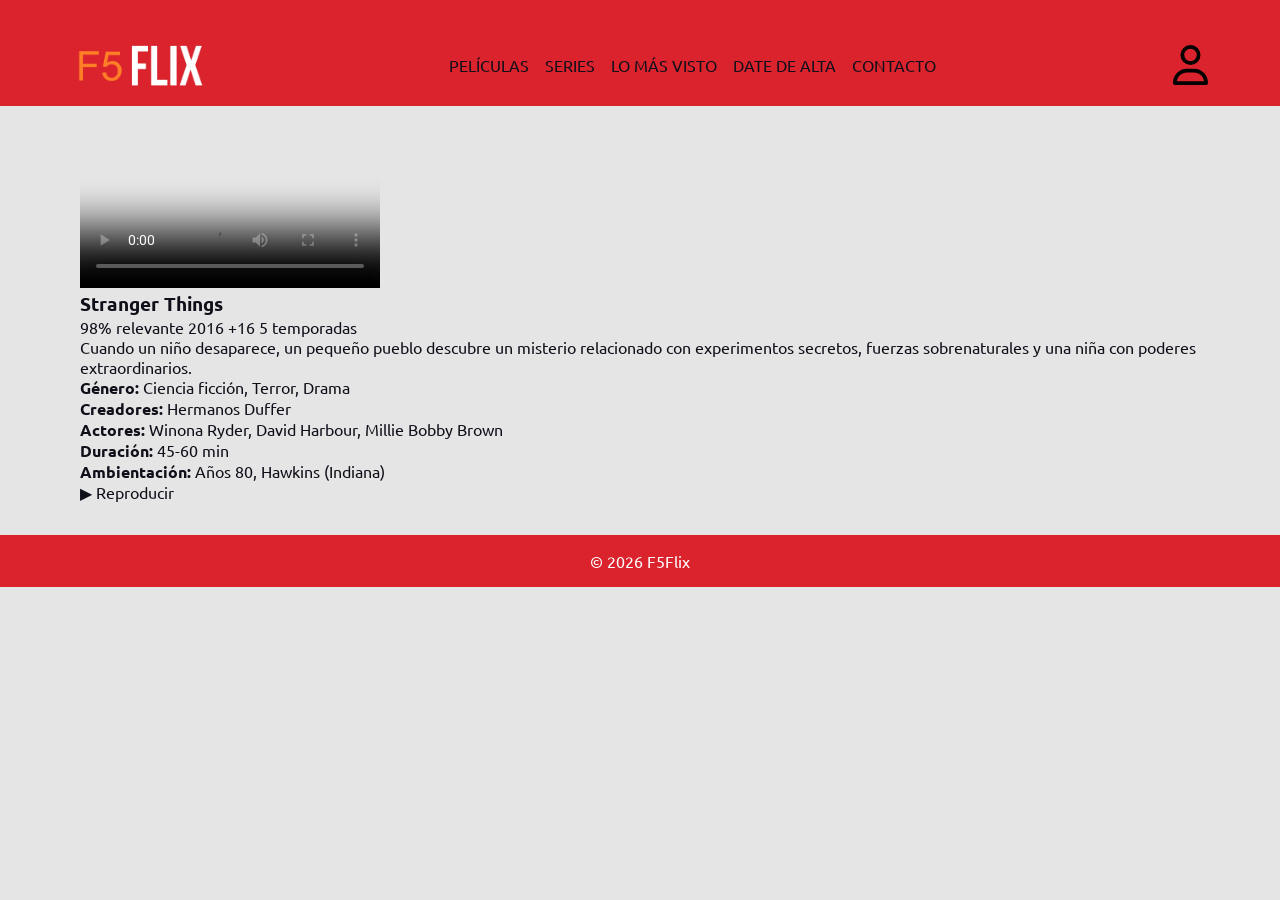
==== detalle.html @ 2618be8f "Corregir Errata" ====
<!DOCTYPE html>
<html lang="es">

<head>
    <meta charset="UTF-8">
    <meta name="viewport" content="width=device-width, initial-scale=1.0">
    <title>Detalle - F5Flix</title>

    <link rel="stylesheet" href="m4play.css">
    <link rel="icon" href="src/images/Logo.png">
</head>

<body>

    <header class="header">
        <nav class="navbar" aria-label="Navegación principal">


            <a href="index.html" class="logo">
                <img src="src/images/F5-Logo.png" alt="F5Flix logo">
            </a>
            <ul class="nav-list">
                <li class="nav-item">
                    <a href="index.html" class="nav-link">PELÍCULAS</a>
                </li>
                <li class="nav-item">
                    <a href="index.html" class="nav-link">SERIES</a>
                </li>
                <li class="nav-item">
                    <a href="index.html" class="nav-link">LO MÁS VISTO</a>
                </li>
                <li class="nav-item">
                    <a href="registro.html" class="nav-link">DATE DE ALTA</a>
                </li>
                <li class="nav-item">
                    <a href="contacto.html" class="nav-link">CONTACTO</a>
                </li>
            </ul>

            <div class="user-actions">
                <a href="login.html">
                    <img src="src/images/user-regular.svg" alt="Iniciar sesión">
                </a>
            </div>

        </nav>
    </header>

    <main>

        <section class="detalle">

            <!-- IMAGEN -->
            <figure class="detalle-img">

                <video controls id="trailer" poster="src/images/films/strangerthings.jpg">
                    <source src="src/video/Stranger Things T1.mp4" type="video/mp4">
                    Tu navegador no soporta el video.
                </video>

            </figure>
            <!-- INFO -->
            <article class="detalle-info">

                <h1>Stranger Things</h1>

                <!-- META -->
                <div class="meta-info">
                    <span class="match">98% relevante</span>
                    <span class="year">2016</span>
                    <span class="age">+16</span>
                    <span class="seasons">5 temporadas</span>
                </div>

                <!-- DESCRIPCIÓN -->
                <p class="descripcion">
                    Cuando un niño desaparece, un pequeño pueblo descubre un misterio relacionado con experimentos
                    secretos,
                    fuerzas sobrenaturales y una niña con poderes extraordinarios. 
                </p>

                <!-- DETALLES EN COLUMNAS -->
                <div class="info-grid">

                    <p><strong>Género:</strong> Ciencia ficción, Terror, Drama</p>

                    <p><strong>Creadores:</strong> Hermanos Duffer</p>

                    <p><strong>Actores:</strong> Winona Ryder, David Harbour, Millie Bobby Brown</p>

                    <p><strong>Duración:</strong> 45-60 min</p>

                    <p><strong>Ambientación:</strong> Años 80, Hawkins (Indiana)</p>

                </div>

                <!-- BOTÓN -->
                <a href="#play" class="btn-detalle">▶ Reproducir</a>

            </article>
        </section>

    </main>

    <footer>
        <p>© 2026 F5Flix</p>
    </footer>

</body>

</html>
---- m4play.css ----
@import url('https://fonts.googleapis.com/css2?family=Ubuntu:wght@300;400;500;700&family=Roboto:wght@900&display=swap&display=swap');

:root {
    --bg-color: #e5e5e5;

    --color-primary: #e35c27;
    --color-secondary: #595959;


    --color--card: #d6d6e0;
    --text-color: #0f0f1a;

    --body-padding: 1rem;
    --body-margin: 1.5rem;

    --red: #da232c;

    --form-shadow: 0 5px 15px rgba(227, 85, 8, 0.4);
    --form-bg: #e15729;
}

*,
*::before,
*::after {
    padding: 0;
    margin: 0;
    box-sizing: border-box;
}

html {
    scroll-behavior: smooth;
}

body {
    font-family: "Ubuntu", sans-serif;
    background-color: var(--bg-color);
    color: var(--text-color);
}

main {
    max-width: 90%;
    margin: 0 auto;
    padding: 2rem 1rem;
}

img {
    width: 100%;
    display: block;
}

a {
    text-decoration: none;
    color: inherit;
    transition: 150ms ease-in-out;
    transition-property: color, background-color;
}

ul {
    list-style: none;
}

/*  HEADER === */

.header {
    position: sticky;
    background-color: var(--red);
    padding-top: var(--body-margin);
    top: 0;
    z-index: 100;
}

/* ===LOGO===*/
.logo {
    display: flex;
    overflow: hidden;
    align-items: center;
}

.logo img {
    width: auto;
    height: 50px;
}

/* ===NAVBAR===*/
.navbar {
    display: flex;
    justify-content: space-between;
    align-items: center;

    padding: 1rem 2rem;
    max-width: 1200px;
    margin: 0 auto;
}

.nav-list {
    display: flex;
    gap: 2rem;
}

.nav-item {
    position: relative;
}

.nav-list {

    gap: 1rem;

}


.nav-link:hover {
    color: var(--color-primary);
    background-color: var(--color-secondary);
    padding: 1rem;
    border-radius: .5rem;
}

/*==IMAGEN DE LOGIN*/
.user-actions img {
    width: 35px;
    cursor: pointer;
    transition: 0.3s;
}

.user-actions img:hover {
    /*Pequeña animación*/
    transform: scale(1.1);
}

/* ===MAIN== */
.hero {
    height: 70vh;

    display: flex;
    flex-direction: column;
    justify-content: center;
    align-items: center;

    text-align: center;
    padding: 2rem;
}

.hero h1 {
    font-size: 2.5rem;
    margin-bottom: 1rem;
}

.hero p {
    max-width: 600px;
    margin-bottom: 1.5rem;
}

h2 {
    font-size: 1.8rem;
    margin-bottom: var(--body-padding);
    position: relative;
}

h2::after {
    content: "";
    display: block;
    width: 60px;
    height: 3px;
    background-color: var(--color-primary);
    margin-top: 0.5rem;
}

.peliculas {
    display: flex;
    flex-direction: column;
}

.grid {
    display: grid;
    grid-template-columns: repeat(3, 2fr);
    gap: 1.5rem;
}
.grid:hover .card {
  opacity: 0.7;
}

.grid .card:hover {
  opacity: 1;
}
/*===SECCION SERIES===*/

.series {
    margin-bottom: 3rem;
}

.series h2 {
    font-size: 1.8rem;
    margin-bottom: 1.5rem;
    position: relative;
}

.series h2::after {
    content: "";
    display: block;
    width: 60px;
    height: 3px;
    background-color: var(--color-primary);
    margin-top: 0.5rem;
}

    .series .grid {
  display: grid;
  grid-auto-flow: column;          /* 🔥 clave */
  grid-auto-columns: 250px;        /* ancho de cada card */
  gap: 1.5rem;

  overflow-x: auto;                /* permite scroll */
  padding-bottom: 1rem;
}


/* =====/////CARDS/////=====*/

.card {
    display: flex;
    flex-direction: column;
    height: 100%;
    position: relative;
    overflow: hidden;
    border-radius: 10px;
    background-color: var(--color-card);

    transition: transform 0.3s ease, box-shadow 0.25s ease;
}

.card-content {
    display: flex;
    flex-direction: column;
    gap: 0.5rem;

    height: 100%;
    /* 🔥 importante */
}

.card-content h3 {

    background-color: var(--red);
    color: white;
    padding: 0.5rem;
    

    font-size: 1rem;

    transition: background-color 0.3s;
}
.card:hover h3 {
  background-color: var(--color-primary);
}

.card img {

    width: 100%;
    height: 100%;
    object-fit: cover;

    transition: transform 0.4s ease;
}

.card:hover img {
    transform: scale(1.05);
}


.card a::after {
    content: "";
    position: absolute;
    inset: 0;
}

.card:hover {
    transform: translateY(-5px) scale(1.02);
    z-index: 2;
    box-shadow: 0 10px 25px rgba(0, 0, 0, 0.4);
}


.card::before {
    content: "";
    position: absolute;
    inset: 0;

    background: rgba(223, 213, 213, 0.7);
    color: #0f0f1a;
    opacity: 0;

    transition: 0.3s;
}

.card:hover::before {
    opacity: 1;
}

.card-content p {
    margin: 0.7rem;
    overflow: hidden;

    display: -webkit-box;
    -webkit-box-orient: vertical;

    -webkit-line-clamp: 3;
    /*Esto recorta el texto en tres lineas*/
    line-clamp: 3;
    font-size: 0.9rem;
    line-height: 1.4;
    color: #171515;
    transition: color 0.3s;

}
.card:hover p {
  color: rgb(216, 33, 33);
}

/* ======BOTON DENTRO DE CARDS===== */
.btn-card {
    display: block;
    width: 100%;

    text-align: center;
    padding: 0.3rem;

    background-color: var(--color-primary);
    transform: scale(1.02);
    border-radius: 5px;

    margin-top: auto;
}

.btn-card:hover {
    background-color: var(--color-secondary);
}

.badge {
  font-size: 0.8rem;
  letter-spacing: 1px;
 margin-top: 0.6rem;
}
.meta {
  font-size: 0.8rem;
  opacity: 0.8;
  margin-bottom: 0.3rem;
}

/* =======
/////////REGISTRO.HTML /////////////
======*/
.registro {
    max-width: 600px;
    margin: 3rem auto;
    padding: 2rem;

    background: #e15729;
    border-radius: 15px;
    box-shadow: 0 10px 30px rgba(0, 0, 0, 0.5);
}

/* TÍTULO */
.registro h1 {
    text-align: center;
    margin-bottom: 2rem;
    font-size: 2rem;
}

/* FORMULARIO */
.formulario {
    display: flex;
    flex-direction: column;
    gap: 1.2rem;
}

/* GRUPOS */
.form-group {
    display: flex;
    flex-direction: column;
    gap: 0.3rem;
}

/* LABELS */
label {
    font-size: 0.9rem;
    opacity: 0.8;
}

/* INPUTS */
input,
select,
textarea {
    padding: 0.7rem;
    border-radius: 8px;
    border: 1px solid transparent;

    background-color: var(--color-secondary);
    color: rgb(246, 246, 246);

    transition: all 0.3s ease;
}

/* EFECTO FOCUS (clave visual) */
input:focus,
select:focus,
textarea:focus {
    outline: none;
    border: 1px solid var(--color-primary);
    box-shadow: var(--form-shadow);
}


.form-group input[type="radio"],
.form-group input[type="checkbox"] {
    margin-right: 0.4rem;
    accent-color: var(--color-primary);
}

/* BOTÓN */
button.btn {
    margin-top: 1rem;

    background: linear-gradient(135deg, var(--color-primary), var(--color-secondary));
    border: none;

    padding: 0.8rem;
    border-radius: 8px;

    font-weight: bold;
    cursor: pointer;

    transition: 0.3s;
}

/* HOVER BOTÓN */
button.btn:hover {
    transform: translateY(-2px);
    box-shadow: 0 5px 15px rgba(227, 85, 8, 0.4);
}

/* =======
/////////***CONTACTO.HTML /////////////
======*/
.contacto {
    max-width: 600px;
    margin: 3rem auto;
    padding: 2rem;

    background: var(--form-bg);
    border-radius: 15px;
    box-shadow: 0 10px 30px rgba(107, 96, 96, 0.5);
}

.contacto h2 {
    text-align: center;
    margin-bottom: 1rem;
}

.contacto-texto {
    text-align: center;
    font-size: 0.9rem;
    opacity: 0.8;
    margin-bottom: 1.5rem;
}


footer {
    text-align: center;
    padding: 1rem;
    background-color: var(--red);
    color: white;
}
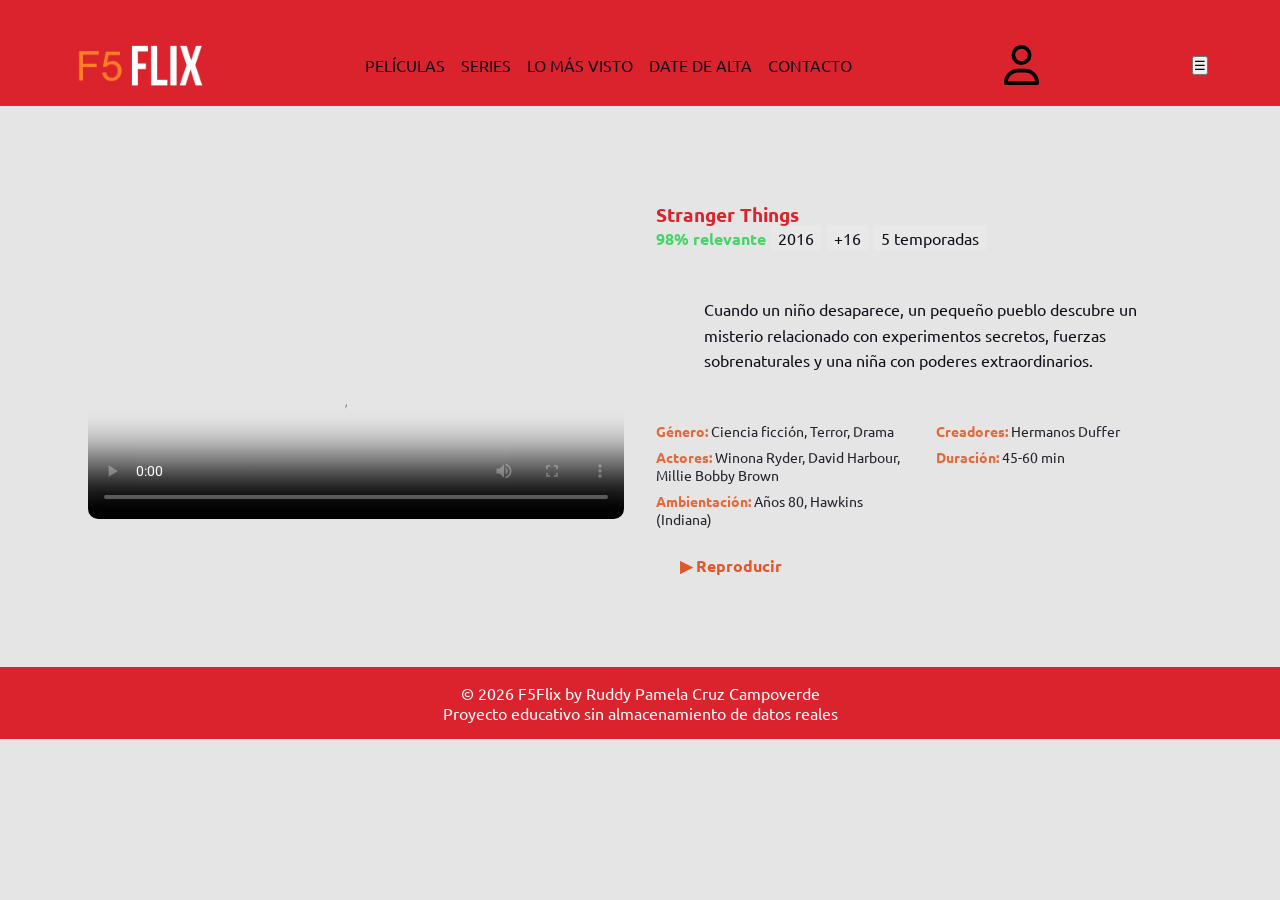
==== commit 6fcc11f6: "Arreglos de botones" ====
--- a/detalle.html
+++ b/detalle.html
@@ -4,7 +4,7 @@
 <head>
     <meta charset="UTF-8">
     <meta name="viewport" content="width=device-width, initial-scale=1.0">
-    <title>Detalle - F5Flix</title>
+    <title>Detalle - F5Flix(Demo UI)</title>
 
     <link rel="stylesheet" href="m4play.css">
     <link rel="icon" href="src/images/Logo.png">
@@ -38,10 +38,14 @@
             </ul>
 
             <div class="user-actions">
-                <a href="login.html">
-                    <img src="src/images/user-regular.svg" alt="Iniciar sesión">
+                  <a href="#" onclick="alert('Simulación sin login real')" aria-label="Iniciar sesión">
+                    <img src="src/images/user-regular.svg" alt="Simular acceso">
                 </a>
             </div>
+            	<button class="nav-toggle" type="button" id="nav-toggle" aria-label="Abrir menu" aria-controls="nav-list"
+			aria-expanded="false">
+			☰
+		</button>
 
         </nav>
     </header>
@@ -103,7 +107,8 @@
     </main>
 
     <footer>
-        <p>© 2026 F5Flix</p>
+       <p>© 2026 F5Flix by Ruddy Pamela Cruz Campoverde</p>
+        <p>Proyecto educativo sin almacenamiento de datos reales</p>
     </footer>
 
 </body>
--- a/m4play.css
+++ b/m4play.css
@@ -4,10 +4,10 @@
     --bg-color: #e5e5e5;
 
     --color-primary: #e35c27;
-    --color-secondary: #595959;
-
-
-    --color--card: #d6d6e0;
+    --color-secondary: #2a2a40;
+
+
+    --color-card: #d6d6e0;
     --text-color: #0f0f1a;
 
     --body-padding: 1rem;
@@ -35,6 +35,7 @@
     font-family: "Ubuntu", sans-serif;
     background-color: var(--bg-color);
     color: var(--text-color);
+    overflow-x: hidden;
 }
 
 main {
@@ -57,6 +58,13 @@
 
 ul {
     list-style: none;
+}
+
+footer {
+    text-align: center;
+    padding: 1rem;
+    background-color: var(--red);
+    color: white;
 }
 
 /*  HEADER === */
@@ -84,6 +92,8 @@
 /* ===NAVBAR===*/
 .navbar {
     display: flex;
+    flex-direction: column;
+    gap: 1rem;
     justify-content: space-between;
     align-items: center;
 
@@ -94,6 +104,7 @@
 
 .nav-list {
     display: flex;
+    flex-direction: column;
     gap: 2rem;
 }
 
@@ -129,7 +140,7 @@
 
 /* ===MAIN== */
 .hero {
-    height: 70vh;
+    height: auto;
 
     display: flex;
     flex-direction: column;
@@ -137,12 +148,12 @@
     align-items: center;
 
     text-align: center;
-    padding: 2rem;
+    padding: 3rem 1rem;
 }
 
 .hero h1 {
-    font-size: 2.5rem;
-    margin-bottom: 1rem;
+    font-size: 2rem 1rem;
+    padding: 1rem;
 }
 
 .hero p {
@@ -172,16 +183,18 @@
 
 .grid {
     display: grid;
-    grid-template-columns: repeat(3, 2fr);
+    grid-template-columns: repeat(1fr);
     gap: 1.5rem;
 }
+
 .grid:hover .card {
-  opacity: 0.7;
+    opacity: 0.7;
 }
 
 .grid .card:hover {
-  opacity: 1;
-}
+    opacity: 1;
+}
+
 /*===SECCION SERIES===*/
 
 .series {
@@ -203,14 +216,17 @@
     margin-top: 0.5rem;
 }
 
-    .series .grid {
-  display: grid;
-  grid-auto-flow: column;          /* 🔥 clave */
-  grid-auto-columns: 250px;        /* ancho de cada card */
-  gap: 1.5rem;
-
-  overflow-x: auto;                /* permite scroll */
-  padding-bottom: 1rem;
+.series .grid {
+    display: grid;
+    grid-auto-flow: column;
+    /* 🔥 clave */
+    grid-auto-columns: 250px;
+    /* ancho de cada card */
+    gap: 1.5rem;
+
+    overflow-x: auto;
+    /* permite scroll */
+    padding-bottom: 1rem;
 }
 
 
@@ -234,7 +250,6 @@
     gap: 0.5rem;
 
     height: 100%;
-    /* 🔥 importante */
 }
 
 .card-content h3 {
@@ -242,20 +257,20 @@
     background-color: var(--red);
     color: white;
     padding: 0.5rem;
-    
+
 
     font-size: 1rem;
 
     transition: background-color 0.3s;
 }
+
 .card:hover h3 {
-  background-color: var(--color-primary);
+    background-color: var(--color-primary);
 }
 
 .card img {
 
     width: 100%;
-    height: 100%;
     object-fit: cover;
 
     transition: transform 0.4s ease;
@@ -311,8 +326,9 @@
     transition: color 0.3s;
 
 }
+
 .card:hover p {
-  color: rgb(216, 33, 33);
+    color: rgb(216, 33, 33);
 }
 
 /* ======BOTON DENTRO DE CARDS===== */
@@ -335,14 +351,38 @@
 }
 
 .badge {
-  font-size: 0.8rem;
-  letter-spacing: 1px;
- margin-top: 0.6rem;
-}
+    font-size: 0.8rem;
+    letter-spacing: 1px;
+    margin-top: 0.6rem;
+}
+
 .meta {
-  font-size: 0.8rem;
-  opacity: 0.8;
-  margin-bottom: 0.3rem;
+    display: flex;
+    align-items: center;
+    gap: 0.5rem;
+    font-size: 0.8rem;
+    opacity: 0.8;
+    margin-bottom: 0.3rem;
+}
+
+.stars {
+    color: gold;
+    font-size: 0.9rem;
+}
+
+.rating {
+    font-weight: bold;
+}
+
+
+.age {
+    background-color: #444;
+    padding: 0.1rem 0.4rem;
+    border-radius: 4px;
+}
+
+.series .grid {
+    grid-auto-columns: 80%;
 }
 
 /* =======
@@ -353,9 +393,10 @@
     margin: 3rem auto;
     padding: 2rem;
 
-    background: #e15729;
+    background: #1c1c2e;
     border-radius: 15px;
-    box-shadow: 0 10px 30px rgba(0, 0, 0, 0.5);
+    box-shadow: var(--form-shadow);
+    color: #d6d6e0;
 }
 
 /* TÍTULO */
@@ -379,11 +420,6 @@
     gap: 0.3rem;
 }
 
-/* LABELS */
-label {
-    font-size: 0.9rem;
-    opacity: 0.8;
-}
 
 /* INPUTS */
 input,
@@ -393,13 +429,13 @@
     border-radius: 8px;
     border: 1px solid transparent;
 
-    background-color: var(--color-secondary);
+    background-color: #2a2a40;
     color: rgb(246, 246, 246);
 
     transition: all 0.3s ease;
 }
 
-/* EFECTO FOCUS (clave visual) */
+/* EFECTO FOCUS */
 input:focus,
 select:focus,
 textarea:focus {
@@ -414,15 +450,27 @@
     margin-right: 0.4rem;
     accent-color: var(--color-primary);
 }
-
+.checkbox{
+    color: var(--color-primary);
+}
 /* BOTÓN */
-button.btn {
+.form-actions{
+    display: flex;
+    flex-direction: column;
+    gap: 1rem;
+}
+
+.btn, 
+.btn-secundario {
+    display: flex;
+
     margin-top: 1rem;
+    
 
     background: linear-gradient(135deg, var(--color-primary), var(--color-secondary));
     border: none;
 
-    padding: 0.8rem;
+    padding: 1.3rem 2rem;
     border-radius: 8px;
 
     font-weight: bold;
@@ -432,7 +480,11 @@
 }
 
 /* HOVER BOTÓN */
-button.btn:hover {
+.btn:hover {
+    transform: translateY(-2px);
+    box-shadow: 0 5px 15px rgba(227, 85, 8, 0.4);
+}
+.btn-secundario:hover {
     transform: translateY(-2px);
     box-shadow: 0 5px 15px rgba(227, 85, 8, 0.4);
 }
@@ -445,9 +497,10 @@
     margin: 3rem auto;
     padding: 2rem;
 
-    background: var(--form-bg);
+    background: #1c1c2e;
     border-radius: 15px;
-    box-shadow: 0 10px 30px rgba(107, 96, 96, 0.5);
+    box-shadow: var(--form-shadow);
+    color:#d6d6e0;
 }
 
 .contacto h2 {
@@ -463,9 +516,131 @@
 }
 
 
-footer {
-    text-align: center;
+/* ======
+///////****DETALLES.HTML=======*/
+
+
+#trailer {
+    width: 100%;
+    border-radius: 10px;
+    max-height: 400px;
+    object-fit: cover;
+}
+
+.detalle {
+      margin: 2rem 1rem;
     padding: 1rem;
-    background-color: var(--red);
-    color: white;
+}
+
+.detalle-info h1 {
+    color: var(--red);
+    margin-top: 1rem;
+
+}
+
+.match {
+    color: #46d369;
+    font-weight: bold;
+}
+
+.year,
+.age,
+.seasons {
+    background-color: rgba(255, 255, 255, 0.1);
+    padding: 0.2rem 0.5rem;
+    border-radius: 4px;
+}
+
+.descripcion {
+    margin: 1rem 0;
+    line-height: 1.6;
+    margin: 3rem;
+
+}
+
+.info-grid {
+    display: grid;
+    grid-template-columns: 1fr 1fr;
+    gap: 0.5rem 1.5rem;
+
+    font-size: 0.9rem;
+    opacity: 0.9;
+}
+
+.info-grid strong {
+    color: var(--color-primary);
+}
+
+.btn-detalle {
+    margin-top: 1rem;
+    padding: 0.7rem 1.5rem;
+
+    background-color: var(--form-shadow);
+    color: var(--form-bg);
+
+    border-radius: 5px;
+    font-weight: bold;
+
+    display: inline-block;
+}
+
+.btn-detalle:hover {
+    background-color: #ddd;
+}
+
+/*======
+======MEDIA QUERIES========*/
+
+
+/*TABLET*/
+@media (min-width: 768px) {
+
+    /* NAV */
+    .navbar {
+        flex-direction: row;
+    }
+
+    .nav-list {
+        flex-direction: row;
+    }
+
+    /* GRID */
+    .grid {
+        grid-template-columns: repeat(2, 1fr);
+    }
+
+    .series .grid {
+        grid-auto-columns: 250px;
+    }
+}
+
+    /* DETALLE */
+    .detalle {
+        display: grid;
+        grid-template-columns: 1fr 1fr;
+        gap: 2rem;
+        align-items: center;
+    }
+
+    /* FORM */
+    .form-actions {
+        flex-direction: row;
+        justify-content: space-between;
+    }
+
+
+
+@media (min-width: 1024px) {
+
+    .grid {
+        grid-template-columns: repeat(4, 1fr);
+    }
+
+    main {
+        max-width: 1200px;
+    }
+
+    .hero h1 {
+        font-size: 2.5rem;
+    }
 }
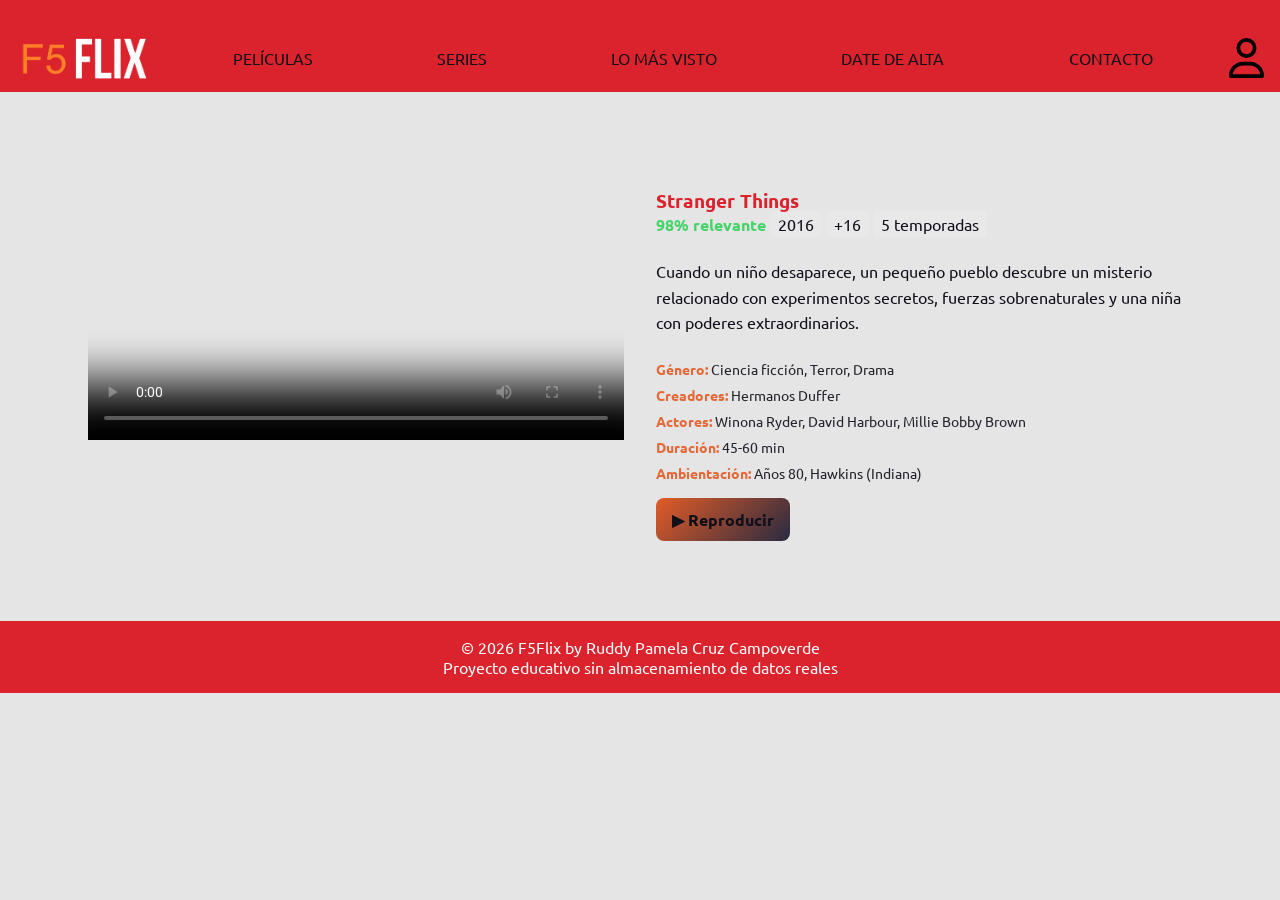
==== commit 7dc832cb: "Cambios de layout" ====
--- a/detalle.html
+++ b/detalle.html
@@ -99,7 +99,7 @@
                 </div>
 
                 <!-- BOTÓN -->
-                <a href="#play" class="btn-detalle">▶ Reproducir</a>
+                <a href="#play" class="btn">▶ Reproducir</a>
 
             </article>
         </section>
--- a/m4play.css
+++ b/m4play.css
@@ -46,6 +46,7 @@
 
 img {
     width: 100%;
+    height: auto;
     display: block;
 }
 
@@ -80,57 +81,92 @@
 /* ===LOGO===*/
 .logo {
     display: flex;
-    overflow: hidden;
     align-items: center;
+    gap: 10px;
+   
 }
 
 .logo img {
+    height: 50px;
     width: auto;
-    height: 50px;
+    display: block;
 }
 
 /* ===NAVBAR===*/
 .navbar {
     display: flex;
+    align-items: center;
+    justify-content: space-between;
+    padding: 0.5rem 1rem;
+
+}
+
+.nav-list {
+
+    display: none;
+    /*Oculto en movil*/
     flex-direction: column;
+    width: 100%;
+    flex-basis: 100%;
+
+    text-align: center;
+
+}
+
+.nav-list.active {
+    display: flex;
     gap: 1rem;
-    justify-content: space-between;
-    align-items: center;
-
-    padding: 1rem 2rem;
-    max-width: 1200px;
-    margin: 0 auto;
-}
-
-.nav-list {
-    display: flex;
-    flex-direction: column;
-    gap: 2rem;
-}
+    padding: 1rem 0;
+}
+
 
 .nav-item {
     position: relative;
 }
 
-.nav-list {
-
+.nav-toggle {
+    font-size: 2rem;
+    background: none;
+    border: none;
+    cursor: pointer;
+}
+
+.nav-link {
+    display: block;
+    padding: 1rem;
+}
+
+.nav-link::before {
+    content: "";
+    position: absolute;
+    inset: 0;
+    background-color: var(--color-secondary);
+    border-radius: 0.5rem;
+    opacity: 0;
+    transition: opacity 0.3s;
+    z-index: -1;
+}
+
+.nav-link:hover::before {
+    opacity: 1;
+}
+
+
+/*==IMAGEN DE LOGIN*/
+.user-actions {
+    display: flex;
     gap: 1rem;
-
-}
-
-
-.nav-link:hover {
-    color: var(--color-primary);
-    background-color: var(--color-secondary);
-    padding: 1rem;
-    border-radius: .5rem;
-}
-
-/*==IMAGEN DE LOGIN*/
+   
+    
+   
+}
+
 .user-actions img {
     width: 35px;
     cursor: pointer;
     transition: 0.3s;
+  
+   
 }
 
 .user-actions img:hover {
@@ -140,19 +176,42 @@
 
 /* ===MAIN== */
 .hero {
+    position: relative;
     height: auto;
 
     display: flex;
     flex-direction: column;
     justify-content: center;
     align-items: center;
-
     text-align: center;
-    padding: 3rem 1rem;
+    padding: 4rem 1rem;
+    color: white;
+
+    background-image: url("src/images/Logo.png");
+    background-size: cover;
+    background-position: center;
+
+}
+
+.hero::before {
+    content: "";
+    position: absolute;
+    inset: 0;
+
+    background: rgba(58, 58, 58, 0.5);
+    /* ajusta transparencia */
+
+    z-index: 1;
+}
+
+.hero>* {
+    position: relative;
+    z-index: 2;
 }
 
 .hero h1 {
-    font-size: 2rem 1rem;
+    font-size: 2.5rem;
+    font-weight: bold;
     padding: 1rem;
 }
 
@@ -160,6 +219,7 @@
     max-width: 600px;
     margin-bottom: 1.5rem;
 }
+
 
 h2 {
     font-size: 1.8rem;
@@ -183,7 +243,7 @@
 
 .grid {
     display: grid;
-    grid-template-columns: repeat(1fr);
+    grid-template-columns: 1fr;
     gap: 1.5rem;
 }
 
@@ -220,13 +280,22 @@
     display: grid;
     grid-auto-flow: column;
     /* 🔥 clave */
-    grid-auto-columns: 250px;
+    grid-auto-columns: 80%;
     /* ancho de cada card */
     gap: 1.5rem;
 
     overflow-x: auto;
     /* permite scroll */
     padding-bottom: 1rem;
+}
+
+.series .grid::-webkit-scrollbar {
+    height: 6px;
+}
+
+.series .grid::-webkit-scrollbar-thumb {
+    background: var(--color-primary);
+    border-radius: 10px;
 }
 
 
@@ -271,6 +340,7 @@
 .card img {
 
     width: 100%;
+    height: 200px;
     object-fit: cover;
 
     transition: transform 0.4s ease;
@@ -280,15 +350,8 @@
     transform: scale(1.05);
 }
 
-
-.card a::after {
-    content: "";
-    position: absolute;
-    inset: 0;
-}
-
 .card:hover {
-    transform: translateY(-5px) scale(1.02);
+    transform: translateY(-5px);
     z-index: 2;
     box-shadow: 0 10px 25px rgba(0, 0, 0, 0.4);
 }
@@ -299,7 +362,7 @@
     position: absolute;
     inset: 0;
 
-    background: rgba(223, 213, 213, 0.7);
+    background: rgba(0, 0, 0, 0.3);
     color: #0f0f1a;
     opacity: 0;
 
@@ -322,7 +385,7 @@
     line-clamp: 3;
     font-size: 0.9rem;
     line-height: 1.4;
-    color: #171515;
+    color: var(--text-color);
     transition: color 0.3s;
 
 }
@@ -450,27 +513,30 @@
     margin-right: 0.4rem;
     accent-color: var(--color-primary);
 }
-.checkbox{
+
+.checkbox {
     color: var(--color-primary);
 }
+
 /* BOTÓN */
-.form-actions{
+.form-actions {
     display: flex;
     flex-direction: column;
     gap: 1rem;
 }
 
-.btn, 
+.btn,
 .btn-secundario {
-    display: flex;
+    display: inline-block;
+    text-align: center;
 
     margin-top: 1rem;
-    
+
 
     background: linear-gradient(135deg, var(--color-primary), var(--color-secondary));
     border: none;
 
-    padding: 1.3rem 2rem;
+    padding: 0.7rem 1rem;
     border-radius: 8px;
 
     font-weight: bold;
@@ -484,6 +550,7 @@
     transform: translateY(-2px);
     box-shadow: 0 5px 15px rgba(227, 85, 8, 0.4);
 }
+
 .btn-secundario:hover {
     transform: translateY(-2px);
     box-shadow: 0 5px 15px rgba(227, 85, 8, 0.4);
@@ -500,7 +567,7 @@
     background: #1c1c2e;
     border-radius: 15px;
     box-shadow: var(--form-shadow);
-    color:#d6d6e0;
+    color: #d6d6e0;
 }
 
 .contacto h2 {
@@ -522,14 +589,18 @@
 
 #trailer {
     width: 100%;
-    border-radius: 10px;
-    max-height: 400px;
-    object-fit: cover;
+    max-width: 250px;
+    height: auto;
 }
 
 .detalle {
-      margin: 2rem 1rem;
+    margin: 2rem 1rem;
     padding: 1rem;
+
+}
+
+.detalle-img {
+    margin-bottom: 1.5rem;
 }
 
 .detalle-info h1 {
@@ -552,15 +623,15 @@
 }
 
 .descripcion {
-    margin: 1rem 0;
+    margin: 1.5rem 0;
     line-height: 1.6;
-    margin: 3rem;
+
 
 }
 
 .info-grid {
     display: grid;
-    grid-template-columns: 1fr 1fr;
+    grid-template-columns: 1fr;
     gap: 0.5rem 1.5rem;
 
     font-size: 0.9rem;
@@ -575,7 +646,7 @@
     margin-top: 1rem;
     padding: 0.7rem 1.5rem;
 
-    background-color: var(--form-shadow);
+    background-color: var(--color-primary);
     color: var(--form-bg);
 
     border-radius: 5px;
@@ -596,13 +667,23 @@
 @media (min-width: 768px) {
 
     /* NAV */
-    .navbar {
-        flex-direction: row;
-    }
+
+    .nav-toggle {
+        display: block;
+    }
+
 
     .nav-list {
-        flex-direction: row;
-    }
+          display: none;
+       
+
+    }
+
+    .nav-list.active {
+        display: flex;
+    }
+
+
 
     /* GRID */
     .grid {
@@ -612,14 +693,12 @@
     .series .grid {
         grid-auto-columns: 250px;
     }
-}
-
-    /* DETALLE */
+
     .detalle {
         display: grid;
         grid-template-columns: 1fr 1fr;
         gap: 2rem;
-        align-items: center;
+        align-items: start;
     }
 
     /* FORM */
@@ -627,10 +706,33 @@
         flex-direction: row;
         justify-content: space-between;
     }
-
+}
 
 
 @media (min-width: 1024px) {
+  
+
+   .nav-toggle {
+        display: none; /* ❌ desaparece hamburguesa */
+    }
+
+    .nav-list {
+        display: flex;
+        flex-direction: row;
+        justify-content: space-evenly;
+        gap: 2rem;
+        width: auto;
+        background: none;
+    }
+
+    .navbar {
+        flex-wrap: nowrap;
+    }
+
+    .user-actions {
+        margin-left: auto;
+    }
+
 
     .grid {
         grid-template-columns: repeat(4, 1fr);
@@ -643,4 +745,9 @@
     .hero h1 {
         font-size: 2.5rem;
     }
+
+    #trailer {
+        max-width: 600px;
+
+    }
 }
